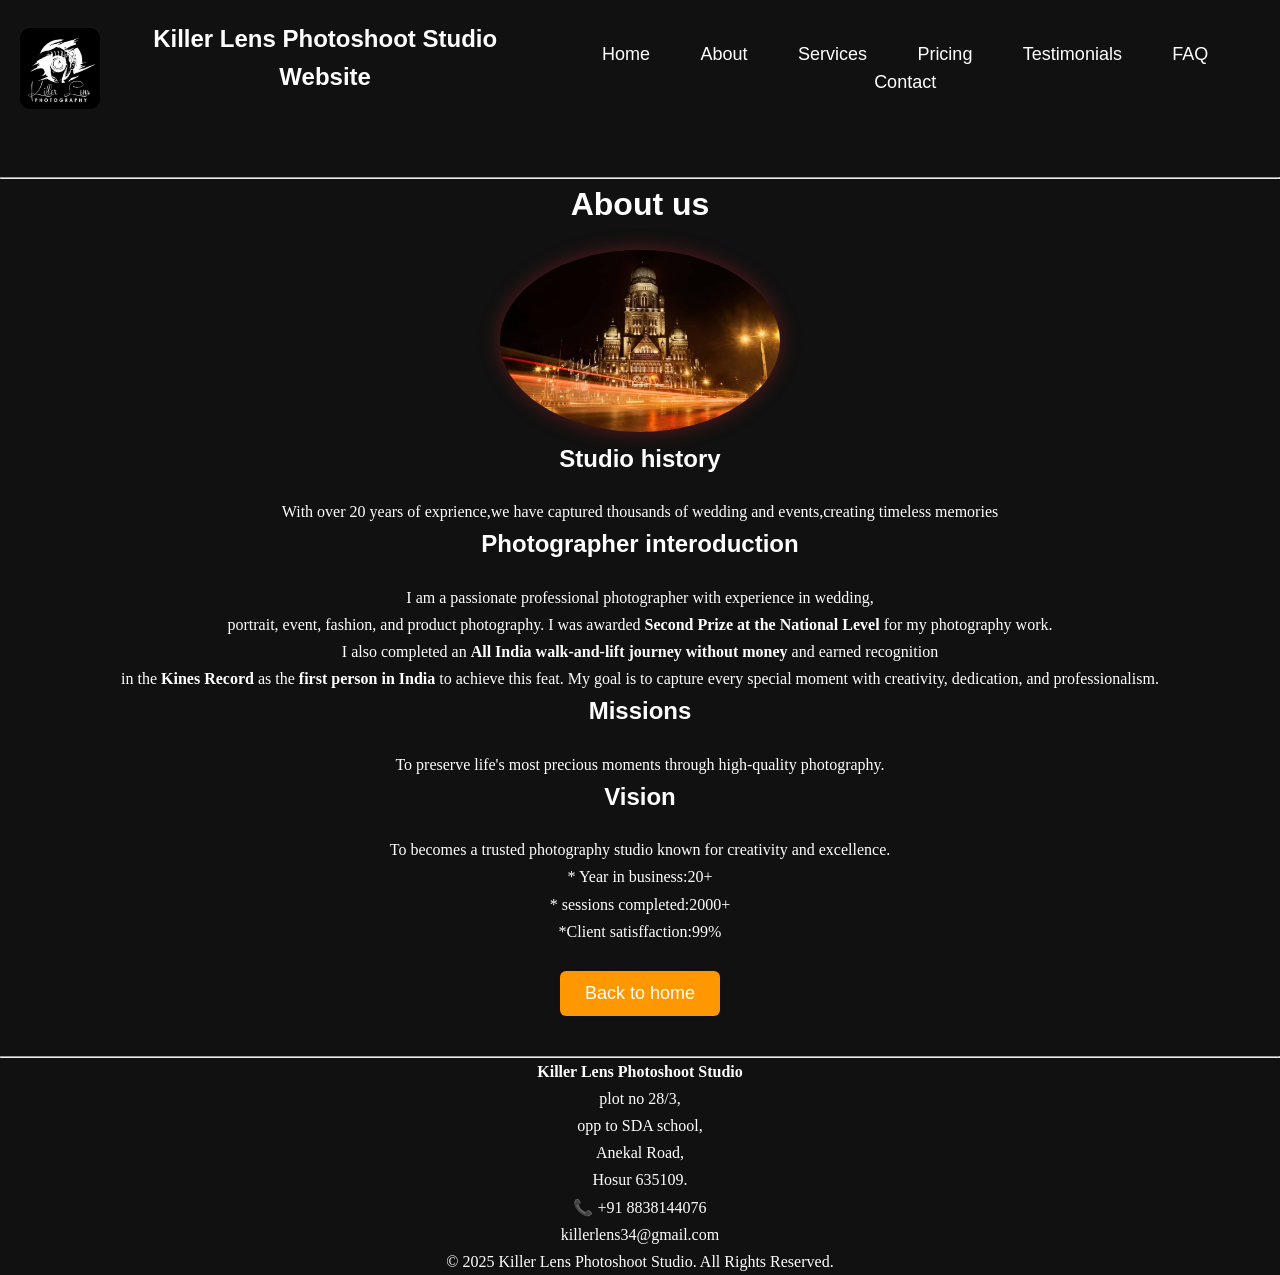
==== about.html @ 23a84efd "Add files via upload" ====
<!DOCTYPE html>
<html lang="en">
<head>
    <meta charset="UTF-8">
    <meta name="viewport" content="width=device-width, initial-scale=1.0">
    <title>About us</title>
    <link rel="stylesheet" href="style.css">
</head>
<body>
     <nav>

    <img id="logo" src="./logo.jpg" alt="Logo" height="50" width="70">

    <h1>Killer Lens Photoshoot Studio Website</h1>

    <div class="menu-toggle" id="menuToggle">
        &#9776;
    </div>

    <div class="nav-links" id="navLinks">
        <a href="killerlens.html">Home</a>
        <a href="about.html">About</a>
        <a href="services.html">Services</a>
        <a href="Pricing.html">Pricing</a>
        <a href="testimonial.html">Testimonials</a>
        <a href="faq.html">FAQ</a>
        <a href="contact.html">Contact</a>
    </div>

</nav>
<hr>

    <h1> About us</h1>
        <img id="camera" src="./camera.jpg" alt="Camera">
        <h2>Studio history</h2>
        <p> With over 20 years of exprience,we have captured thousands of wedding and events,creating timeless memories</p>
        <h2>Photographer interoduction</h2>
    <p>I am a passionate professional photographer with experience in wedding,<br>portrait, event, fashion, and product photography. I was awarded
       <strong>Second Prize at the National Level</strong> for my photography work.<br>
        I also completed an <strong>All India walk-and-lift journey without money</strong>
       and earned recognition<br> in the <strong>Kines Record</strong> as the
       <strong>first person in India</strong> to achieve this feat. My goal is to
         capture every special moment with creativity, dedication, and professionalism.
    </p>
        <h2>Missions</h2>
        <p>To preserve life's most precious moments through high-quality photography.</p>
        <h2>Vision</h2>
        <p>To becomes a trusted photography studio known for creativity and excellence.</p>
        <p>* Year in business:20+</p>
        <p>* sessions completed:2000+</p>
        <p>*Client satisffaction:99%</p>
        <br>
    <a href="killerlens.html"> <button>Back to home</button></a>
    <hr>
    <p><b>Killer Lens Photoshoot Studio</b></p>
         <p>plot no 28/3,<br>opp to SDA school,<br>Anekal Road,<br>Hosur 635109.</p>
         <p>📞 +91 8838144076</p>
         <p>killerlens34@gmail.com</p>
         <p>© 2025 Killer Lens Photoshoot Studio. All Rights Reserved.</p>
     <script>
         const menuToggle = document.getElementById("menuToggle");
         const navLinks = document.getElementById("navLinks");

       menuToggle.addEventListener("click", function () {
        navLinks.classList.toggle("active");
      });
</script>
</body>
</html>
---- style.css ----
*{
    margin:0;
    padding:0;
    box-sizing:border-box;
}

body{
    font-family:'Segoe UI', Arial, sans-serif;
    background:#111;
    color:#fff;
    line-height:1.6;
    text-align:center;
}

/* ---------- Layout ---------- */

.container{
    width:90%;
    max-width:1200px;
    margin:0 auto;
}

header{
    background:#000;
    padding:15px 40px;
    display:flex;
    justify-content:space-between;
    align-items:center;
    position:sticky;
    top:0;
    z-index:1000;
}

nav{
    display:flex;
    justify-content:center;
    align-items:center;
    gap:20px;
    padding:20px;
    background:#111;
}

section{
    padding:60px 10%;
}

h1,h2,h3{
    margin-bottom:20px;
}

/* ---------- Navigation ---------- */

a{
    text-decoration:none;
    color:#fff;
    font-size:18px;
    font-weight:500;
    padding:10px 18px;
    margin:0 5px;
    border-radius:6px;
    transition:.3s;
}

a:hover{
    background:orange;
    color:#fff;
}

a.active{
    background:orange;
    color:#fff;
    border:2px solid #fff;
}

#ver{
    color:#ff9800;
}

/* ---------- Buttons ---------- */

button{
    background:#ff9800;
    color:#fff;
    border:none;
    padding:12px 25px;
    border-radius:6px;
    cursor:pointer;
    font-size:18px;
    transition:.3s;
}

button:hover{
    background:#e68900;
    transform:scale(1.05);
}

/* ---------- Images ---------- */

img{
    max-width:100%;
    height:auto;
    border-radius:10px;
}

#logo{
    width:80px;
}

#photo{
    width:500px;
    border-radius:15px;
    box-shadow:0 0 20px rgba(193, 54, 54, 0.5);
}

#camera{
    width:280px;
    border-radius:50%;
    box-shadow:0 0 20px rgba(199, 39, 39, 0.4);
}
h5 {
    font-family: 'Franklin Gothic Medium', 'Arial Narrow', Arial, sans-serif;
    font-size: 70px;
    font-weight: 400;
    color: white;
    text-align: center;
    line-height: 1.2;
}
p{
    font-family:serif;
}
/* ---------- Hero ---------- */

.hero{
    display:flex;
    justify-content:center;
    align-items:center;
    gap:40px;
    flex-wrap:wrap;
    padding:60px;
}

/* ---------- About ---------- */

.about{
    max-width:900px;
    margin:auto;
}

/* ---------- Services ---------- */
.services{
    display:flex;
    flex-direction:row;
    justify-content:center;
    flex-wrap:wrap;
    gap:25px;
    padding:40px 20px;
}
/* ---------- Cards ---------- */

.card{
    width:300px;
    max-width:100%;
    padding:20px;
    text-align:center;
    background:#2c2a2a;
    border-radius:12px;
    overflow:hidden;
    box-shadow:0 15px 15px rgba(237, 86, 86, 0.4);
    transition:.3s;
}

.card:hover{
    transform:translateY(-10px);
}

.card img{
    width:100%;
    height:300px;
    object-fit:cover;
    border-radius:10px;
    margin-bottom:15px;
}
/* ---------- Pricing ---------- */

.pricing-container{
    display:flex;
    justify-content:center;
    gap:30px;
    flex-wrap:wrap;
}

.featured{
    background:#ff9800;
    color:#fff;
    transform:scale(1.05);
}

/* ---------- Testimonials ---------- */

.testimonials{
    display:flex;
    justify-content:center;

    gap:20px;
    flex-wrap:wrap;
}

/* ---------- Contact ---------- */

#contact{
    text-align:center;
    font-size:15px;
    margin:30px 0;
}

.contact-container{
   width:100%;
    max-width:100%;
    margin:40px auto;

}

form{
    background:#1a1717;
    padding:30px;
    border-radius:10px;
   box-shadow:0 15px 15px rgba(237, 86, 86, 0.4);
}

form h2{
    margin-bottom:25px;
}

.form-group{
    margin-bottom:20px;
}

.form-group label{
    display:block;
    text-align:left;
    margin-bottom:8px;
    font-size:18px;
}

.form-group input,
.form-group textarea{
    width:80%;
    padding:12px;
    border:none;
    border-radius:5px;
    font-size:16px;
}

.form-group textarea{
    resize:vertical;
}

.contact-info{
    background:#1a1a1a;
    padding:30px;
    border-radius:10px;
   box-shadow:0 15px 15px rgba(237, 86, 86, 0.4);
    font-size:20px;
    line-height:1.8;
}
.map{
    width:100%;
    margin-top:40px;
}

.map iframe{
    width:100%;
    height:350px;
    border-radius:12px;
    box-shadow:0 5px 15px rgba(0,0,0,.4);
}

.contact-info p{
    margin-bottom:20px;
}

.contact-info strong{
    color:orange;
}

/* ---------- FAQ ---------- */

details{
    background:#1e1e1e;
    margin:15px auto;
    max-width:800px;
    padding:15px;
    border-radius:8px;
    box-shadow:0 -5px 15px rgba(237, 86, 86, 0.4);
}

summary{
    cursor:pointer;
    font-size:20px;
    font-weight:bold;
}

details p{
    margin-top:10px;
}

/* ---------- Table ---------- */

table{
    width:100%;
    max-width:100%;
    margin:auto;
}

input,
textarea{
    width:100%;
}

/* ---------- Footer ---------- */

footer{
    background:#000;
    text-align:center;
    padding:20px;
    margin-top:50px;
}

hr{
    margin-top:40px;
}

body > p{
    text-align:center;
    line-height:1.7;
}
.menu-toggle{
    display:none;
    font-size:30px;
    cursor:pointer;
}
/* ===========================
   RESPONSIVE DESIGN
=========================== */

/* Tablets */
@media screen and (max-width: 992px) {

    nav{
        flex-direction: column;
        align-items: center;
        gap: 15px;
    }

    .hero{
        flex-direction: column;
        text-align: center;
        padding: 40px 20px;
    }

    .hero img,
    #photo,
    #camera{
        width: 80%;
        max-width: 400px;
        height: auto;
    }

    .services,
    .pricing-container,
    .testimonials{
        display: flex;
        flex-wrap: wrap;
        justify-content: center;
        gap: 20px;
    }

    .card{
        width: 45%;
    }

    .contact-container{
        display: grid;
        grid-template-columns: 1fr;
        gap: 25px;
    }

    .contact-info,
    .contact-form{
        width: 100%;
        text-align: center;
    }

    iframe{
        width: 100%;
        height: 300px;
    }

    h1{
        font-size: 36px;
    }

    h2{
        font-size: 28px;
    }

    p{
        font-size: 17px;
    }
}
/* Desktop */
.menu-toggle{
    display:none;
}
.menu-toggle{
    display:none;
}
/* Mobile */
@media screen and (max-width: 768px){
    .menu-toggle{
    display:block;
}

.nav-links{
    display:none;
    flex-direction:column;
    width:100%;
    background:#111;
}

.nav-links.active{
    display:flex;
}

.nav-links a{
    display:block;
    padding:15px;
    text-align:center;
}
     .menu-toggle{
        display:block;
        font-size:30px;
        color:white;
        cursor:pointer;
    }
nav{
    position:relative;
}
    .nav-links{
        display:none;
        flex-direction:column;
        position:absolute;
        top:70px;
        left:0;
        width:100%;
        background:#111;
        padding:20px 0;
        text-align:center;
    }

    .nav-links.active{
        display:flex;
    }
    .nav-links a{
    padding:12px;
    text-align:center;
}
    .nav-links li{
        margin:15px 0;
    }

    nav{
        flex-direction: column;
        gap: 10px;
    }

    nav a{
        display: block;
        width: 100%;
        text-align: center;
        padding: 12px;
    }

    .hero{
        flex-direction: column;
        padding: 30px 15px;
    }

    .services,
    .pricing-container,
    .testimonials{
        flex-direction: column;
        align-items: center;
    }

    .card{
        width: 90%;
    }

    .contact-container{
        display: grid;
        grid-template-columns: 1fr;
    }

    .contact-info,
    .contact-form{
        width: 100%;
    }

    input,
    textarea,
    select,
    button{
        width: 100%;
    }

    iframe{
        width: 100%;
        height: 250px;
    }

    img{
        max-width: 100%;
        height: auto;
    }

    h1{
        font-size: 30px;
    }

    h2{
        font-size: 24px;
    }

    p{
        font-size: 16px;
    }
}


/* Small Mobile */
@media screen and (max-width:480px){

    body{
        padding:10px;
    }

    h1{
        font-size:24px;
    }

    h2{
        font-size:20px;
    }

    p{
        font-size:15px;
    }

    .card{
        width:100%;
    }

    img{
        width:100%;
        height:auto;
    }

    iframe{
        width:100%;
        height:220px;
    }

    button{
        width:100%;
    }
}
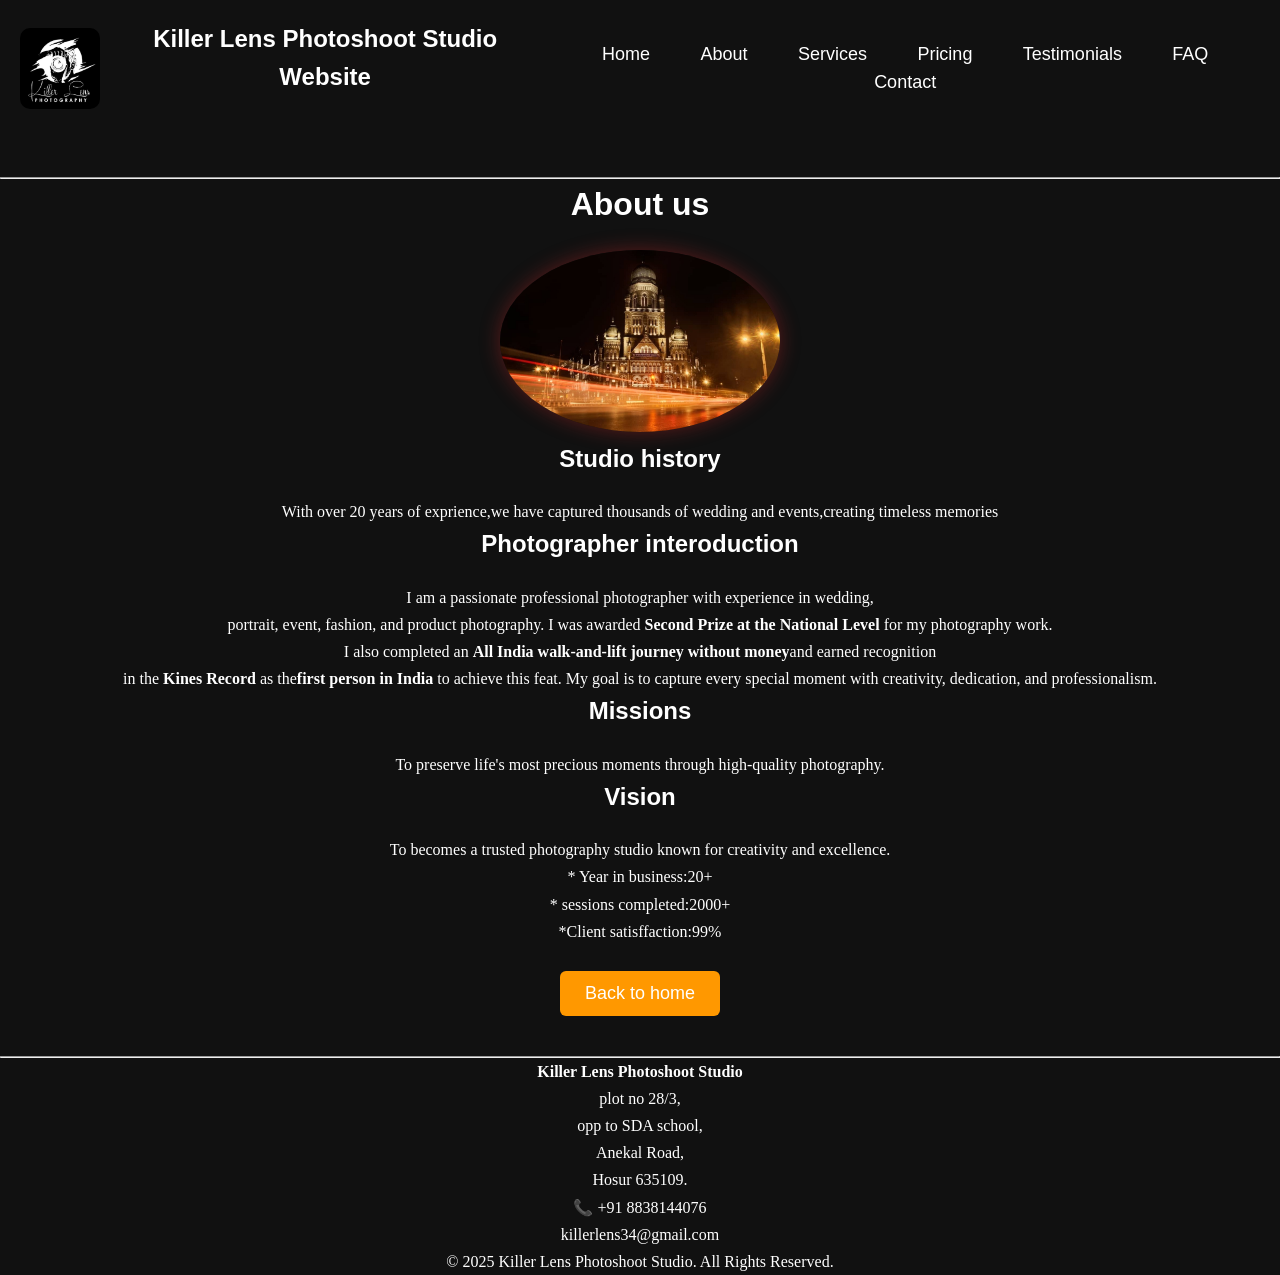
==== commit 3fe89ba8: "Update about.html" ====
--- a/about.html
+++ b/about.html
@@ -21,7 +21,7 @@
         <a href="killerlens.html">Home</a>
         <a href="about.html">About</a>
         <a href="services.html">Services</a>
-        <a href="Pricing.html">Pricing</a>
+        <a href="pricing.html">Pricing</a>
         <a href="testimonial.html">Testimonials</a>
         <a href="faq.html">FAQ</a>
         <a href="contact.html">Contact</a>
@@ -37,10 +37,7 @@
         <h2>Photographer interoduction</h2>
     <p>I am a passionate professional photographer with experience in wedding,<br>portrait, event, fashion, and product photography. I was awarded
        <strong>Second Prize at the National Level</strong> for my photography work.<br>
-        I also completed an <strong>All India walk-and-lift journey without money</strong>
-       and earned recognition<br> in the <strong>Kines Record</strong> as the
-       <strong>first person in India</strong> to achieve this feat. My goal is to
-         capture every special moment with creativity, dedication, and professionalism.
+        I also completed an <strong>All India walk-and-lift journey without money</strong>and earned recognition<br> in the <strong>Kines Record</strong> as the<strong>first person in India</strong> to achieve this feat. My goal is to capture every special moment with creativity, dedication, and professionalism.
     </p>
         <h2>Missions</h2>
         <p>To preserve life's most precious moments through high-quality photography.</p>
@@ -66,4 +63,4 @@
       });
 </script>
 </body>
-</html>+</html>
--- a/style.css
+++ b/style.css
@@ -133,7 +133,7 @@
 .hero{
     display:flex;
     justify-content:center;
-    align-items:center;
+    align-items:center; 
     gap:40px;
     flex-wrap:wrap;
     padding:60px;
@@ -574,4 +574,4 @@
     button{
         width:100%;
     }
-}+}
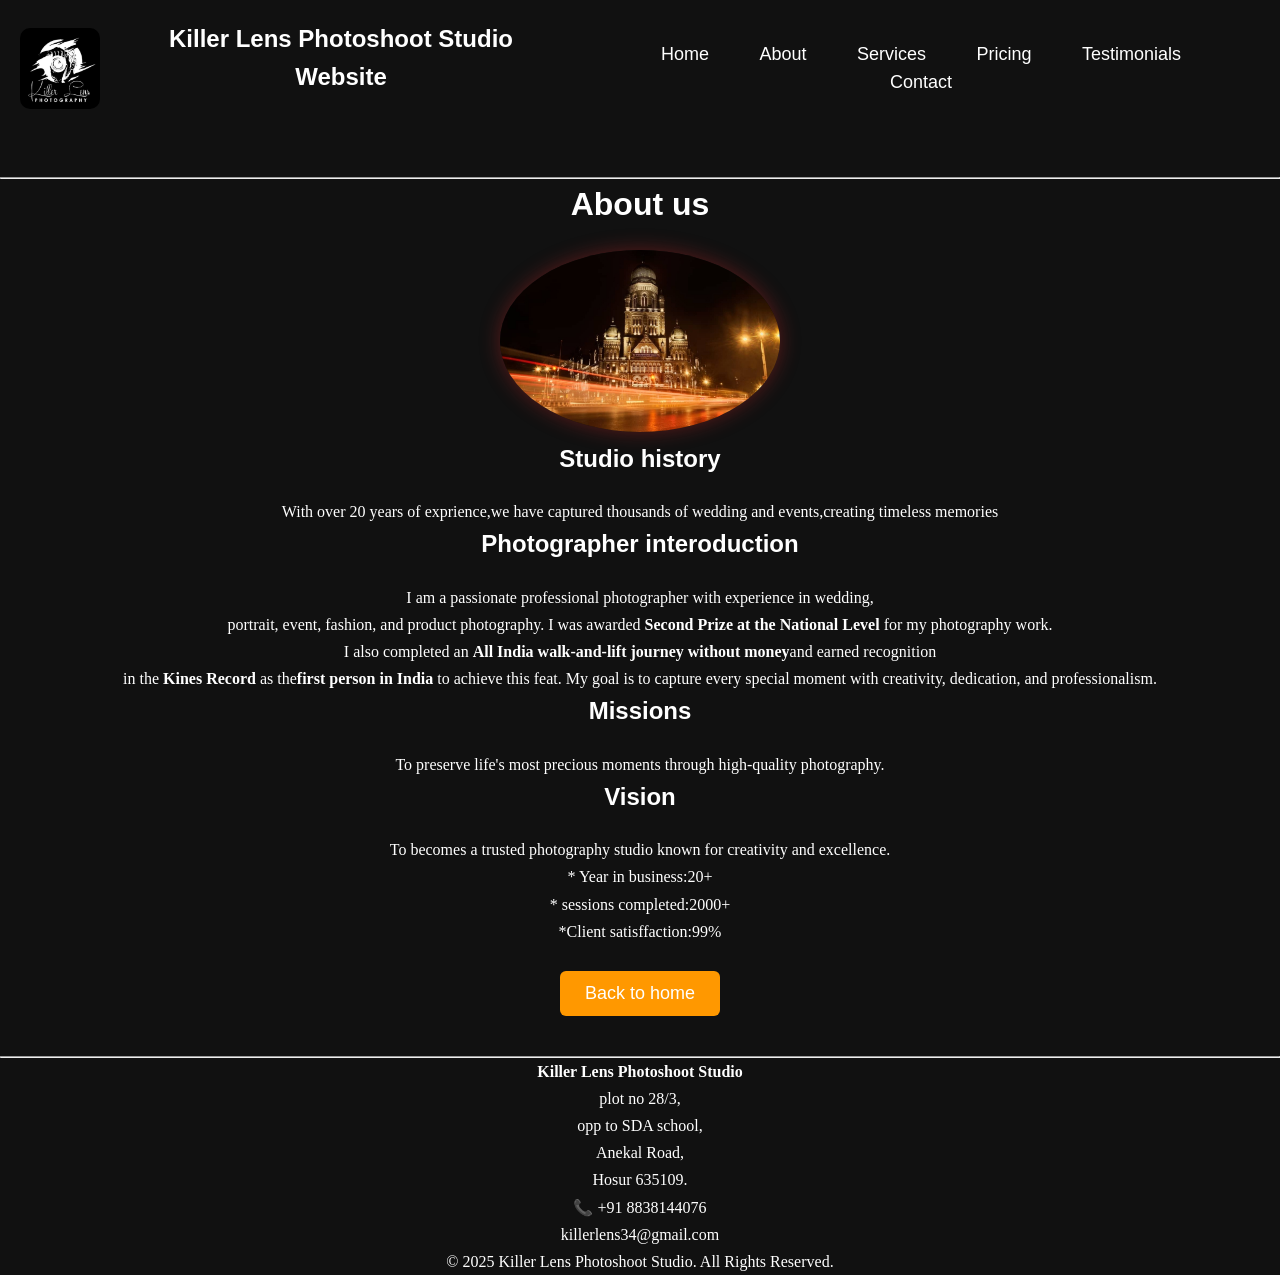
==== commit 31639a84: "Restore about.html content and structure The HTML structure and content of the about page have been " ====
--- a/about.html
+++ b/about.html
@@ -23,7 +23,6 @@
         <a href="services.html">Services</a>
         <a href="pricing.html">Pricing</a>
         <a href="testimonial.html">Testimonials</a>
-        <a href="faq.html">FAQ</a>
         <a href="contact.html">Contact</a>
     </div>
 
